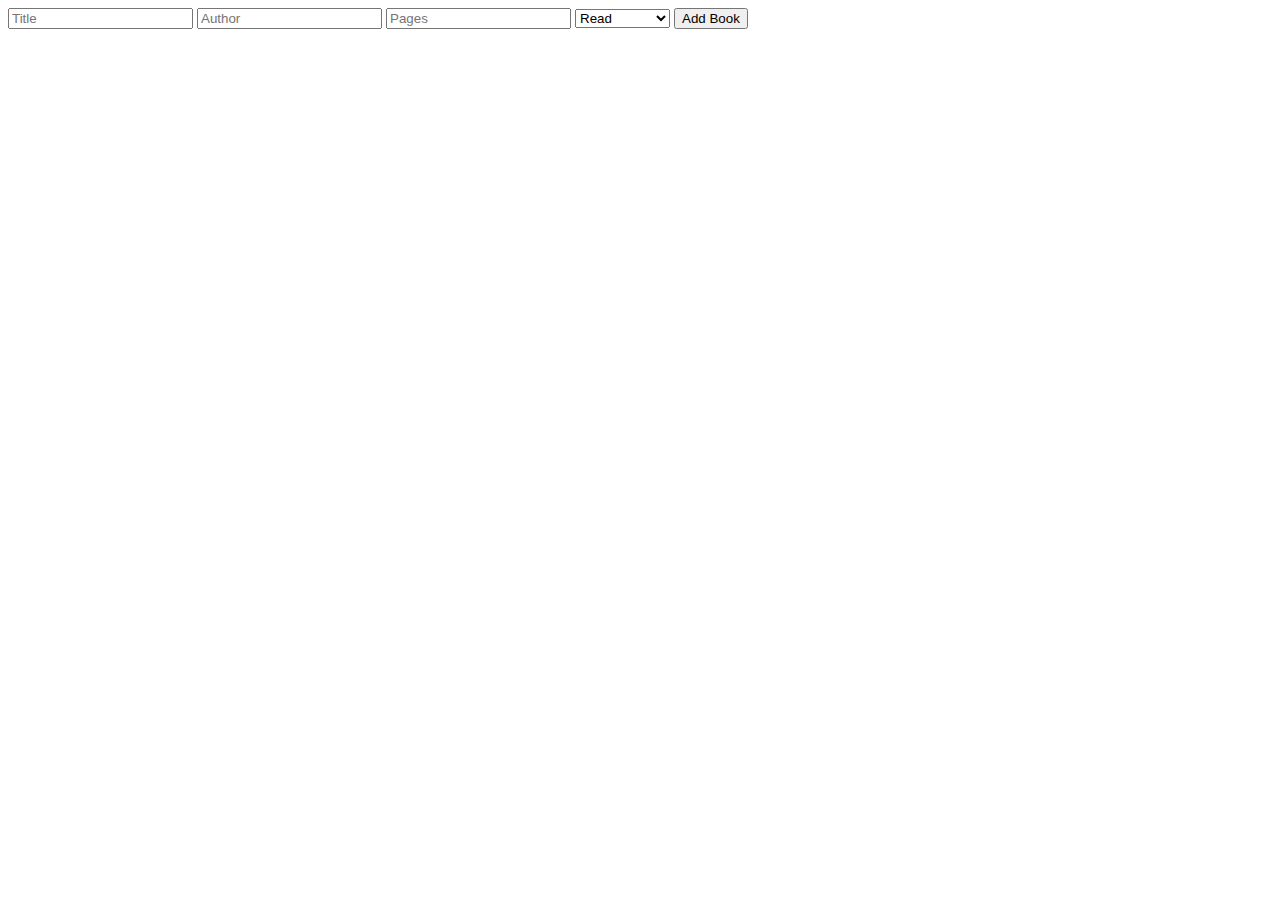
==== index.html @ 9873b611 "Completed" ====
<!DOCTYPE html>
<html lang="en">
<head>
    <meta charset="UTF-8">
    <meta name="viewport" content="width=device-width, initial-scale=1.0">
    <title>Library</title>
    <link rel="stylesheet" href="style.css">
</head>
<body>
    <form id="bookForm">
        <input type="text" id="title" placeholder="Title" required>
        <input type="text" id="author" placeholder="Author" required>
        <input type="number" id="pages" placeholder="Pages" required>
        <select id="readStatus">
            <option value="Read">Read</option>
            <option value="Not read yet">Not read yet</option>
        </select>
        <button type="button" onclick="handleFormSubmit()">Add Book</button>
        <div id ="library"></div>
    </form>
    <script src="script.js"></script>
</body>
</html>
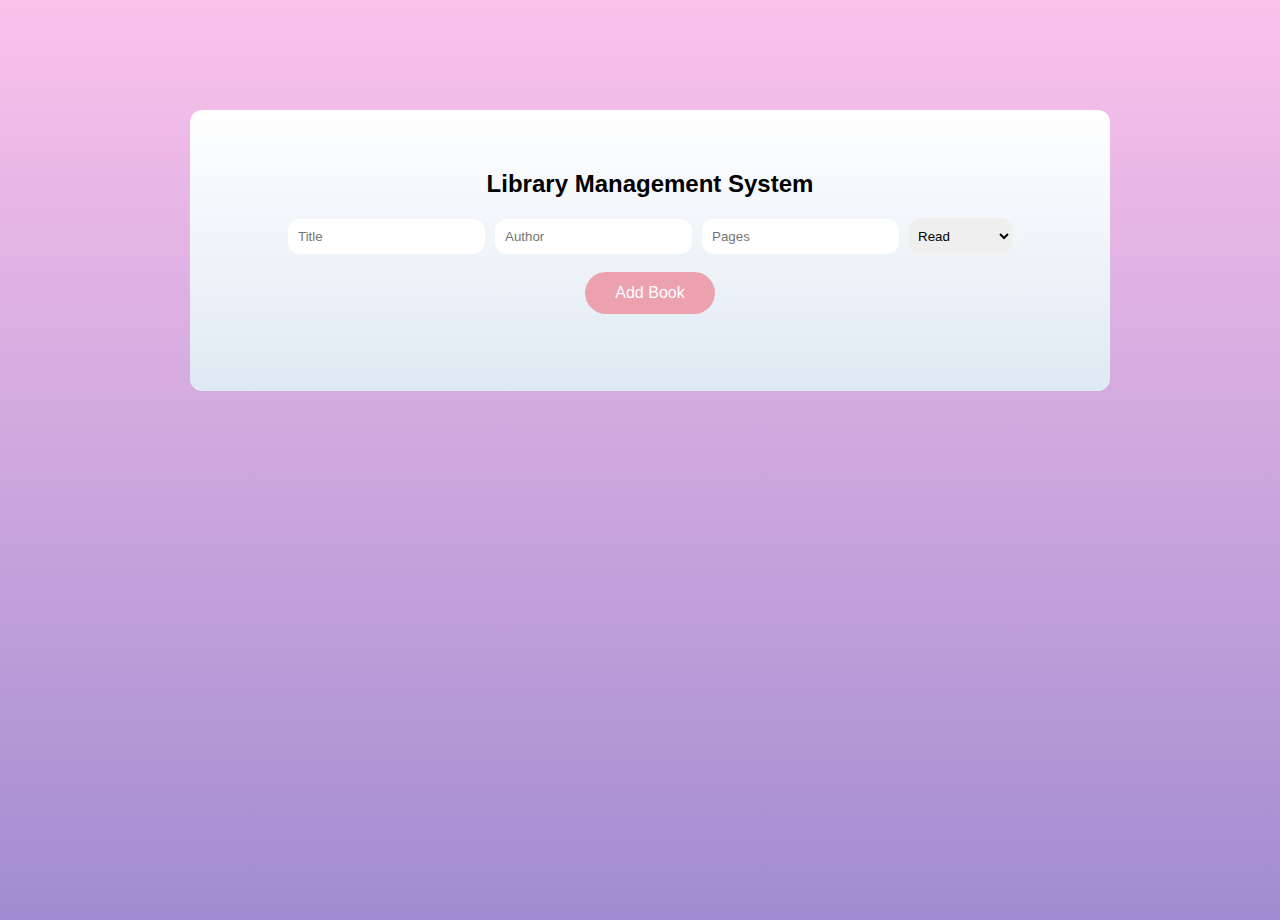
==== commit 0f97cd1a: "Rename index2.html to index.html" ====
--- a/index.html
+++ b/index.html
@@ -1,23 +1,51 @@
 <!DOCTYPE html>
 <html lang="en">
+
 <head>
     <meta charset="UTF-8">
     <meta name="viewport" content="width=device-width, initial-scale=1.0">
     <title>Library</title>
-    <link rel="stylesheet" href="style.css">
+    <link rel="stylesheet" href="style2.css">
 </head>
+
 <body>
-    <form id="bookForm">
-        <input type="text" id="title" placeholder="Title" required>
-        <input type="text" id="author" placeholder="Author" required>
-        <input type="number" id="pages" placeholder="Pages" required>
-        <select id="readStatus">
-            <option value="Read">Read</option>
-            <option value="Not read yet">Not read yet</option>
-        </select>
-        <button type="button" onclick="handleFormSubmit()">Add Book</button>
-        <div id ="library"></div>
-    </form>
-    <script src="script.js"></script>
+    <div class="container">
+        <div class="library">
+            <h2>Library Management System</h2>
+            <form id="book-form">
+                <input type="text" id="title" placeholder="Title" required>
+                <input type="text" id="author" placeholder="Author" required>
+                <input type="number" id="pages" placeholder="Pages" required>
+                <select id="readStatus">
+                    <option value="Read">Read</option>
+                    <option value="Not read yet">Not read yet</option>
+                </select>
+                <button type="button" onclick="handleFormSubmit()">Add Book</button>
+            </form>
+
+            <div id="book-info">
+                <!-- <ul id="book-info">
+                    <li class="book-detail">
+                        <div>The Hobbit</div>
+                        <div>J.R.R Tolkien</div>
+                        <div>496 Pages</div>
+                    </li>
+                    <li class="book-detail">
+                        <div>The Hobbit</div>
+                        <div>J.R.R Tolkien</div>
+                        <div>496 Pages</div>
+                    </li>
+                    <li class="book-detail">
+                        <div>The Hobbit</div>
+                        <div>J.R.R Tolkien</div>
+                        <div>496 Pages</div>
+                    </li>
+                </ul> -->
+            </div>
+        </div>
+
+    </div>
+    <script src="script2.js"></script>
 </body>
-</html>+
+</html>
--- a/style2.css
+++ b/style2.css
@@ -0,0 +1,105 @@
+body{
+    margin: 0;
+    padding: 0;
+    box-sizing: border-box;
+    font-family: Arial, Helvetica, sans-serif;
+}
+
+.container{
+    background-image: linear-gradient(to top, #a18cd1 0%, #fbc2eb 100%);
+    width: 100%;
+    min-height: 100vh;
+    padding: 10px;
+    
+}
+
+.library{
+    width: 100%;
+    max-width: 860px;
+    background-image: linear-gradient(to top, #dfe9f3 0%, white 100%);
+    margin: 100px auto 20px;
+    padding: 40px 30px 70px;
+    border-radius: 12px;
+}
+
+.library h2{
+    text-align: center;
+}
+
+form{
+    display: flex;
+    align-items: center;
+    justify-content: center;
+    gap: 10px;
+    position: relative;
+    margin-bottom: 66px;
+
+}
+
+form input{
+    border: none;
+    outline: none;
+    padding: 10px;
+    border-radius: 12px;
+}
+
+form select {
+    border: none;
+    outline: none;
+    padding: 10px 5px;
+    border-radius: 12px ;
+}
+
+form button{
+    position: absolute;
+    top:54px;
+    border:none;
+    outline: none;
+    padding:12px 30px;
+    background: rgb(236, 161, 174);
+    color:#fff;
+    font-size:16px;
+    cursor: pointer;
+    border-radius: 40px; 
+}
+
+#book-info div{
+    display: flex;
+    align-items: center;
+    justify-content: center;
+    gap:25px;
+
+}
+
+#book-info div p{
+    font-family:'Times New Roman', Times, serif;
+    color:#30cfd0;
+    font-size: 22px;
+}
+
+#book-info div button{
+    border:none;
+    outline: none;
+    padding:12px 30px;
+    background:#667eea;
+    color:#fff;
+    font-size:16px;
+    cursor: pointer;
+    border-radius: 10px; 
+}
+
+
+
+
+/* ul li{
+    display: flex;
+    align-items: center;
+    justify-content: center;
+    gap:30px;
+    list-style: none;
+    font-size: 17px;
+    padding: 16px 8px 12px 50px;
+    user-select: none;
+    cursor: pointer;
+} */
+
